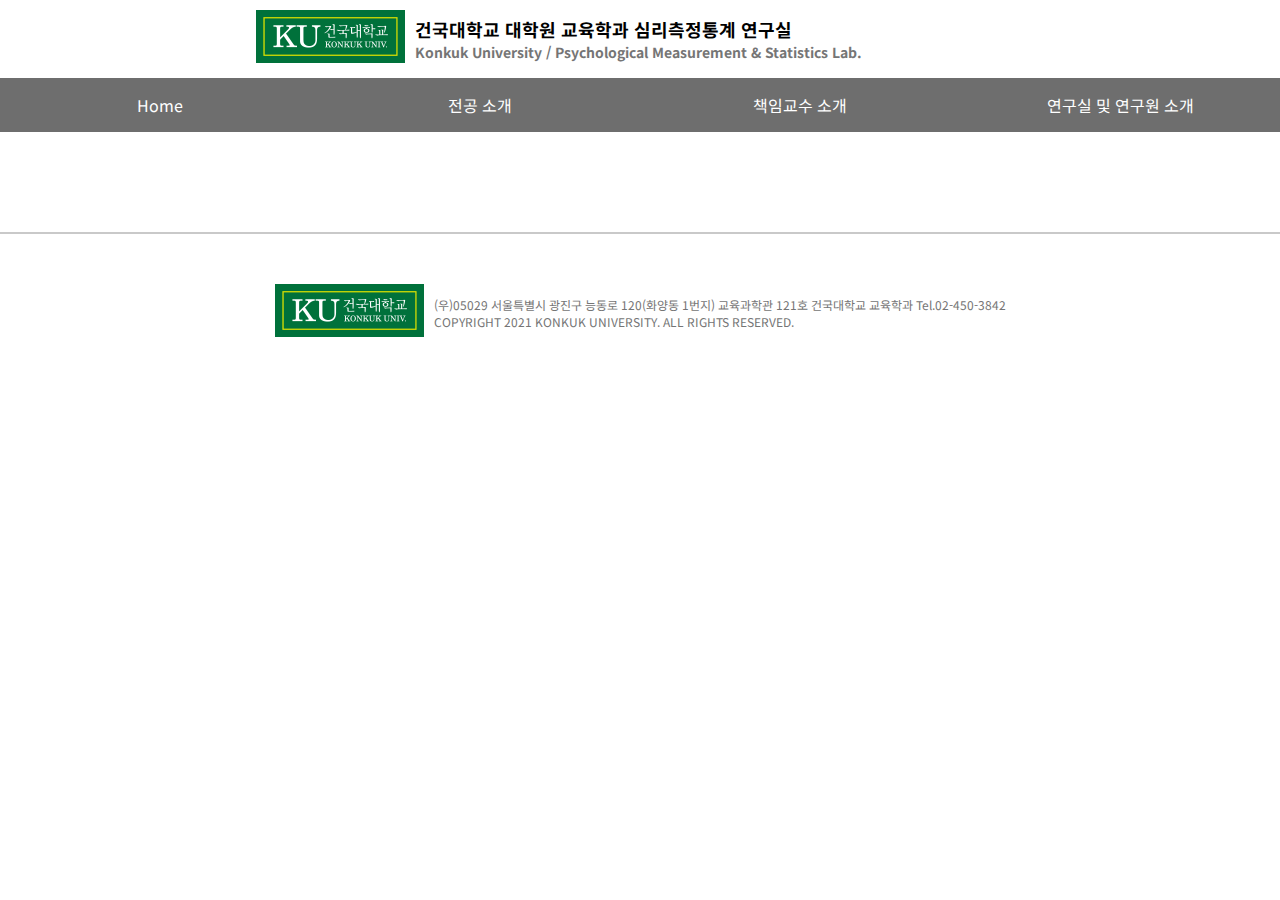
==== labIntro.html @ 52396226 "majorIntro.html 레이아웃 구현 css작업 진행중" ====
<!DOCTYPE html>
<html lang="ko">

<head>
    <meta charset="UTF-8">
    <meta name="viewport" content="width=device-width, initial-scale=1.0">
    <link rel="stylesheet" type="text/css" href="style/commonStyle.css">
    <link rel="shortcut icon" type="image/x-icon" href="./img/kku_logo.png">

    <link href="https://fonts.googleapis.com/css2?family=Noto+Sans+KR:wght@100;300;400;500;700&display=swap"
          rel="stylesheet">

    <script src="https://cdnjs.cloudflare.com/ajax/libs/jquery/3.5.1/jquery.min.js"
            integrity="sha512-bLT0Qm9VnAYZDflyKcBaQ2gg0hSYNQrJ8RilYldYQ1FxQYoCLtUjuuRuZo+fjqhx/qtq/1itJ0C2ejDxltZVFg=="
            crossorigin="anonymous"></script>

    <title>교육학과 심리측정통계연구실</title>
</head>
<body>
<header id="header">
    <div class="header__logo">
        <a href="index.html">
            <img src="img/kku_logo.png">
        </a>
    </div>
    <div class="header__title">
        <div class="title__ko">건국대학교 대학원 교육학과 심리측정통계 연구실</div>
        <div class="title__en">Konkuk University / Psychological Measurement & Statistics Lab.</div>
    </div>
</header>

<nav id="nav">
    <ul>
        <li><a href="index.html">Home</a></li>
        <li><a href="majorIntro.html">전공 소개</a></li>
        <li><a href="professorIntro.html">책임교수 소개</a></li>
        <li><a href="labIntro.html">연구실 및 연구원 소개</a></li>
    </ul>
</nav>



<section id="footer__hr"></section>

<footer id="footer">
    <div class="footer__logo"><img src="img/kku_logo.png"></div>
    <div class="footer__info">
        <div class="footer__address">(우)05029 서울특별시 광진구 능동로 120(화양동 1번지) 교육과학관 121호 건국대학교 교육학과 Tel.02-450-3842</div>
        <div class="footer__copyright">COPYRIGHT 2021 KONKUK UNIVERSITY. ALL RIGHTS RESERVED.</div>
    </div>
</footer>

</body>
</html>
---- style/commonStyle.css ----
@font-face {
    font-family: 'MalgunGothic';
    src: url('/font/MalgunGothic.eot');
}

:root {
    --font-large: 18px;
    --font-big: 16px;
    --font-medium: 14px;
    --font-small: 12px;
    --font-micro: 8px;

    --color-light-gray: #c9c9c9;
    --color-gray: #757575;
    --color-dark-gray: #6e6e6e;
    --color-cream: #EAEAEA;
    --color-sky-blue: #3991d5;

    --width-60: 60%;
    --width-75: 75%;
}

body {
    font-family: 'Noto Sans KR', sans-serif;
    margin: 0;
    width: 100%;
    height: 100%;
    position: absolute;
}

ul {
    list-style: none;
    padding: 0;
    margin: 0;
}

a {
    color: black;
    text-decoration: none;
}

#header {
    width: var(--width-60);
    margin: 10px auto;
    display: flex;
    align-items: center;
}

.header__logo img {
    width: 100%;
}

.header__title {
    margin-left: 10px;
}

.title__ko {
    font-weight: bold;
    font-size: var(--font-large);
}

.title__en {
    font-weight: bold;
    font-size: var(--font-medium);
    color: var(--color-gray);
}

#nav {
    width: 100%;
    background-color: var(--color-dark-gray);
}

#nav ul {
    display: flex;
    justify-content: center;
    align-items: center;
}

#nav ul li {
    width: 25%;
    text-align: center;
    cursor: pointer;
}

#nav ul li a {
    display: block;
    padding: 15px;
    color: white;
}

#nav ul li:hover {
    background-color: black;
}

#footer__hr {
    border: 0.1px solid var(--color-light-gray);
    margin-top: 100px;
    margin-bottom: 50px;
}

#footer {
    width: var(--width-60);
    margin: 0 auto;
    display: flex;
    justify-content: center;
    align-items: center;
}

.footer__logo img {
    width: 100%;
}

.footer__info {
    margin-left: 10px;
    color: var(--color-gray);
    font-size: var(--font-small);
}

@media screen and (max-width: 768px) {
    :root {
        --font-large: 12px;
        --font-big: 10px;
        --font-medium: 9px;
        --font-small: 8px;
        --font-micro: 5px;

        --color-light-gray: #c9c9c9;
        --color-gray: #757575;
        --color-dark-gray: #6e6e6e;
        --color-cream: #EAEAEA;
        --color-sky-blue: #3991d5;

        --width-98: 98%;
        --width-95: 95%;
        --width-90: 90%;
    }

    #header {
        width: var(--width-98);
    }

    .header__logo {
        flex-grow: 1;
        width: 100px;
    }

    .header__title {
        flex-grow: 2;
    }

    #nav ul {
        font-size: var(--font-big);
        height: 40px;
    }

    #footer__hr {
        margin: 30px 0;
    }

    #footer {
        display: block;
        width: var(--width-98);
        margin-bottom: 30px;
    }

    .footer__logo {
        display: none;
    }

    .footer__address,
    .footer__copyright {
        font-size: var(--font-micro);
    }
}
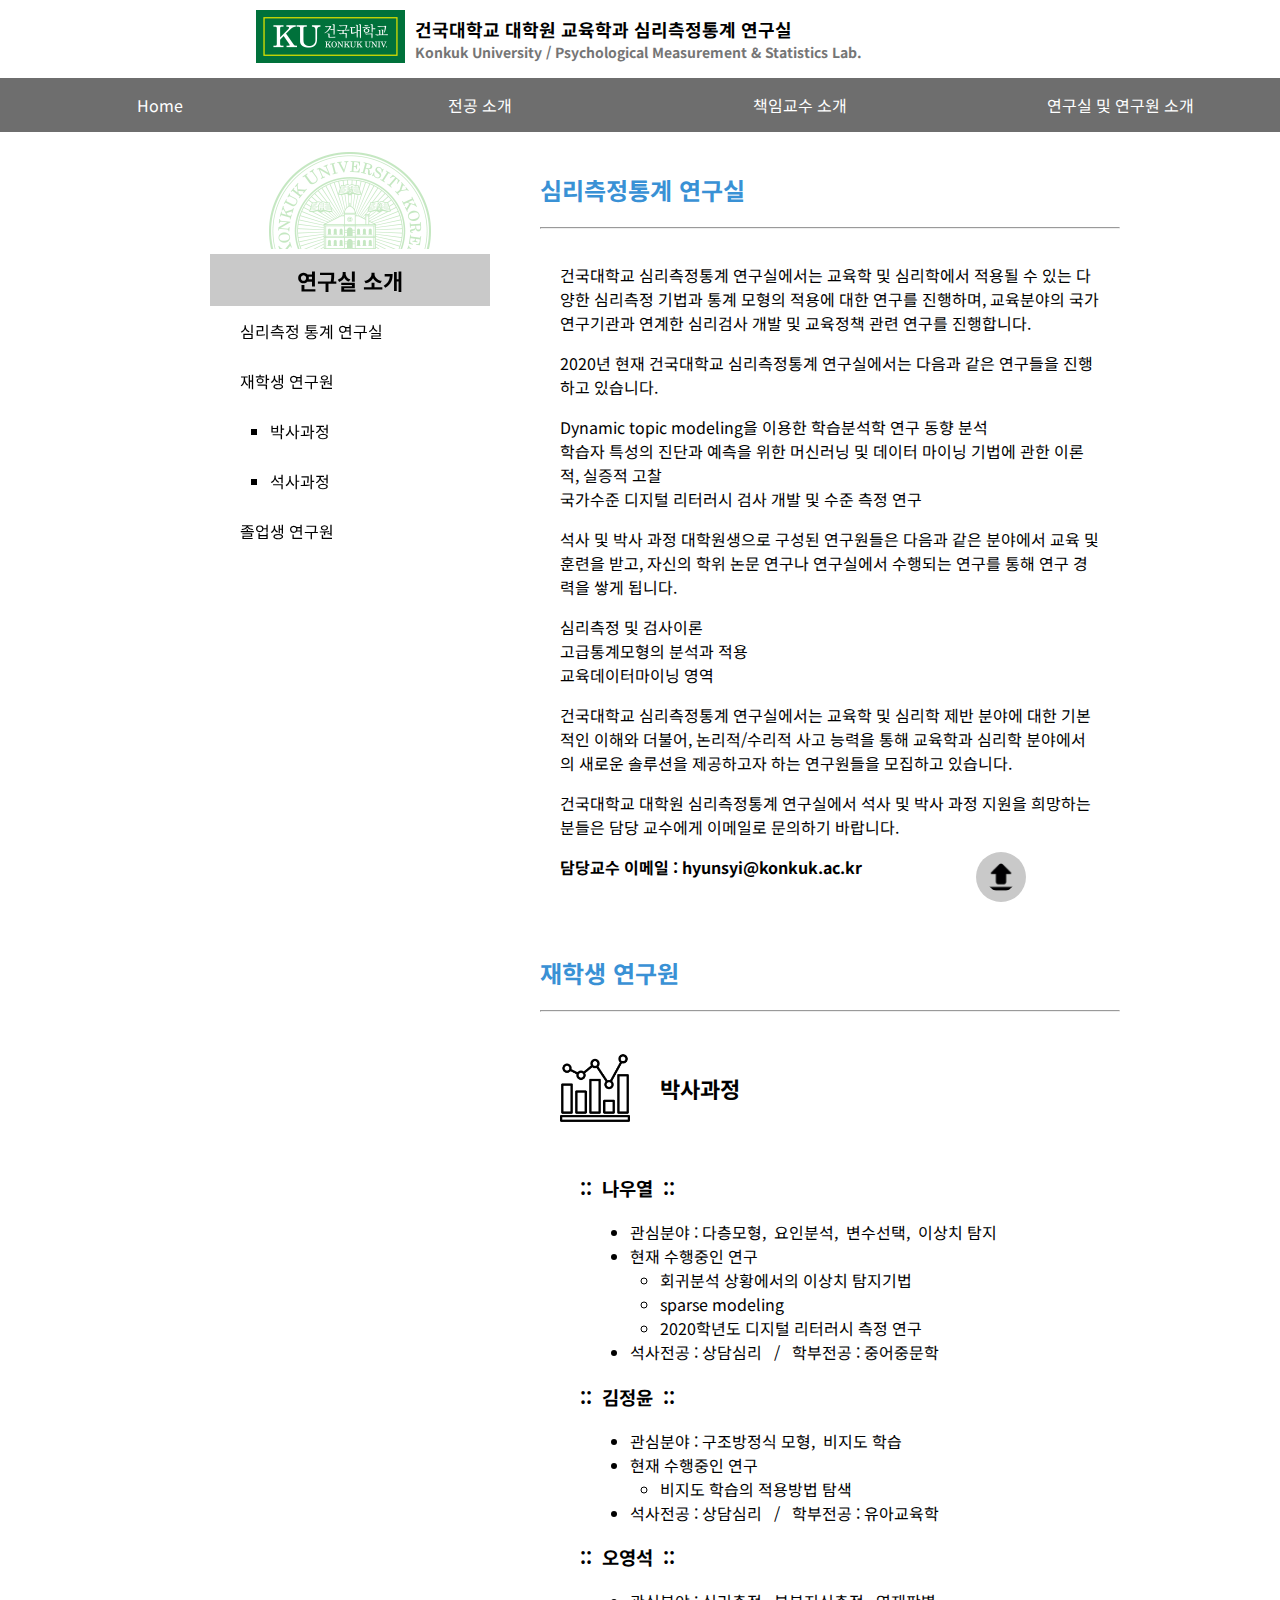
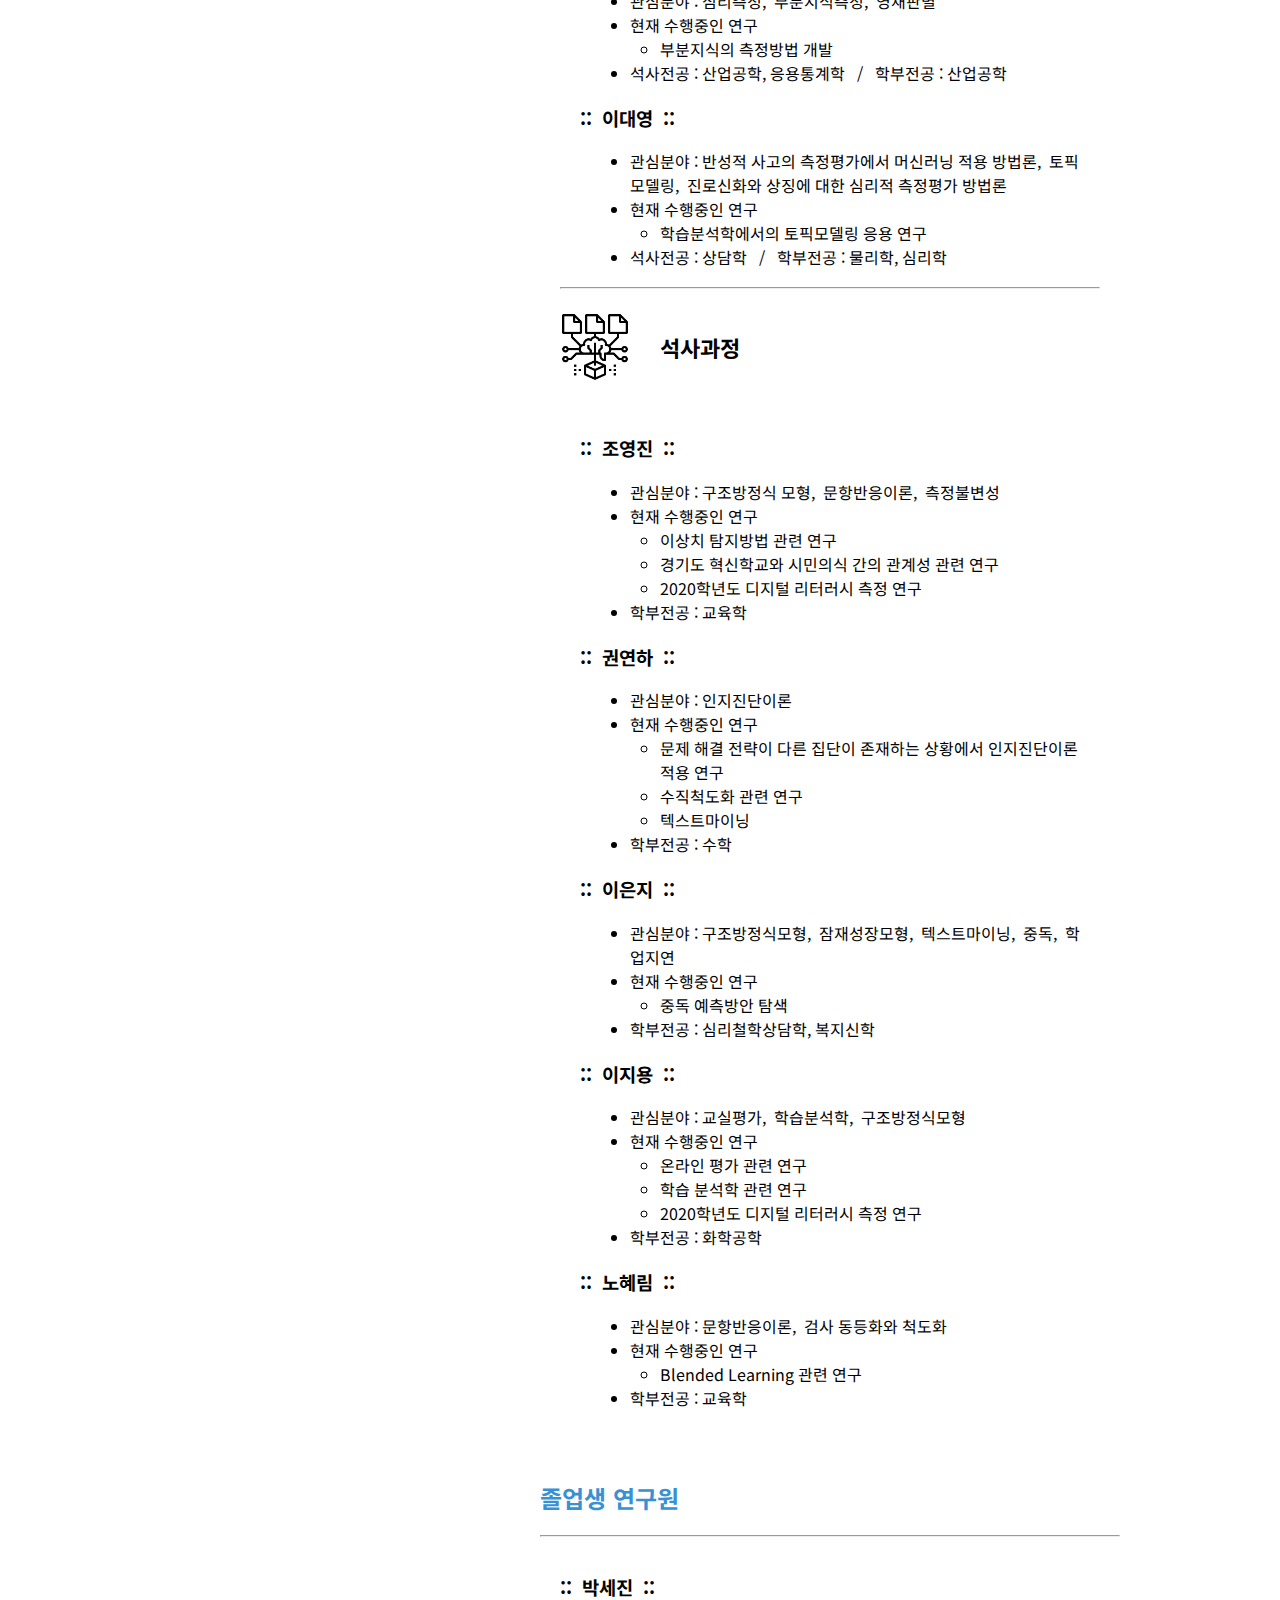
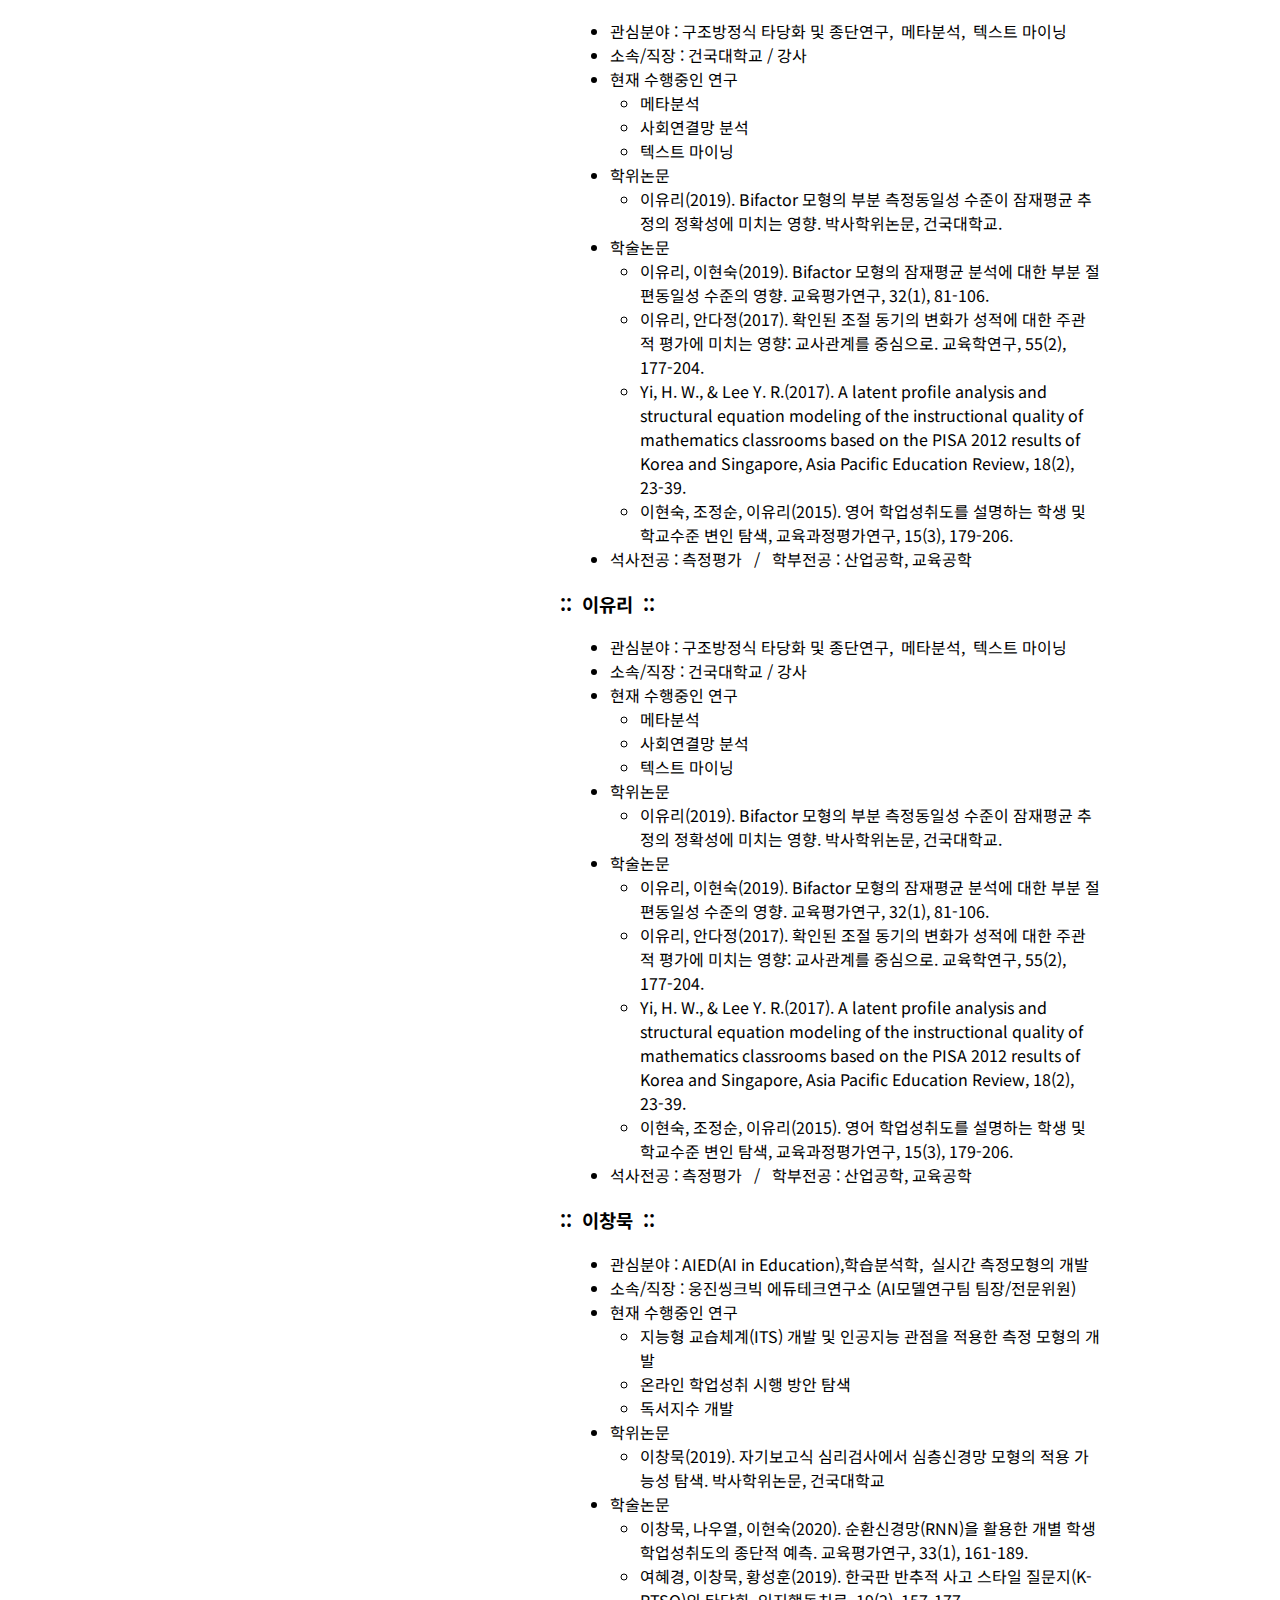
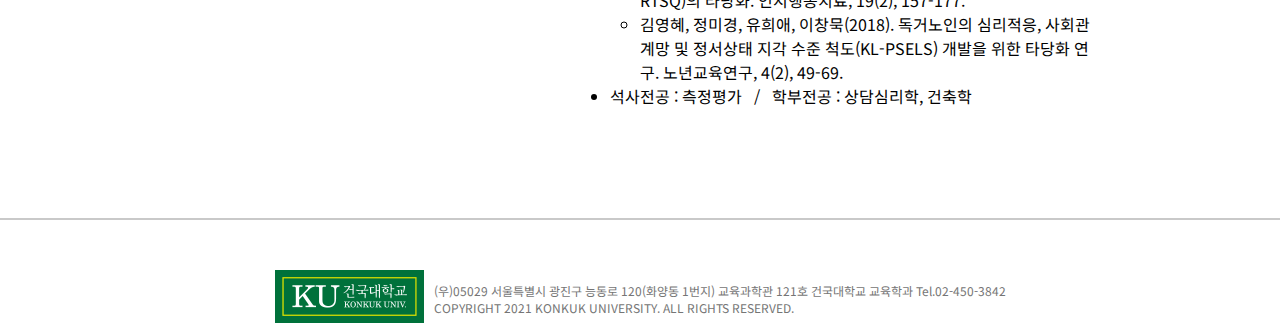
==== commit 524d22da: "labIntro.html 작업 마무리" ====
--- a/labIntro.html
+++ b/labIntro.html
@@ -5,6 +5,7 @@
     <meta charset="UTF-8">
     <meta name="viewport" content="width=device-width, initial-scale=1.0">
     <link rel="stylesheet" type="text/css" href="style/commonStyle.css">
+    <link rel="stylesheet" type="text/css" href="style/labIntro.css">
     <link rel="shortcut icon" type="image/x-icon" href="./img/kku_logo.png">
 
     <link href="https://fonts.googleapis.com/css2?family=Noto+Sans+KR:wght@100;300;400;500;700&display=swap"
@@ -38,6 +39,354 @@
     </ul>
 </nav>
 
+<div class="mobile__menu">
+    <img src="img/menu.png" height="30px"/>
+</div>
+
+
+<div id="main">
+    <div class="up">
+        <img src="img/upArrow.png" width="30px" height="auto">
+    </div>
+    <nav class="main__nav">
+        <div class="main__nav__wrap">
+            <img src="img/bg_lnb_h2.png">
+            <div class="main__nav__title">연구실 소개</div>
+            <ul class="main__nav__list">
+                <li class="list__one">심리측정 통계 연구실</li>
+                <li class="list__two">재학생 연구원</연구></li>
+                <ul class="list__tow--in">
+                    <li class="two--in">박사과정</li>
+                    <li class="two--in_2">석사과정</li>
+                </ul>
+                <li class="list__three">졸업생 연구원</li>
+            </ul>
+        </div>
+    </nav>
+
+    <section class="main__section">
+        <h2 class="section__title one">심리측정통계 연구실</h2>
+        <hr>
+        <div class="section__content__wrap">
+            <p>건국대학교 심리측정통계 연구실에서는 교육학 및 심리학에서 적용될 수 있는 다양한 심리측정 기법과 통계 모형의 적용에 대한 연구를 진행하며, 교육분야의 국가 연구기관과 연계한 심리검사 개발
+                및 교육정책 관련 연구를 진행합니다.
+            </p>
+            <p>
+                2020년 현재 건국대학교 심리측정통계 연구실에서는 다음과 같은 연구들을 진행하고 있습니다.
+            </p>
+            <ul>
+                <li>Dynamic topic modeling을 이용한 ​학습분석학 연구 동향 분석</li>
+                <li>학습자 특성의 진단과 예측을 위한 머신러닝 및 데이터 마이닝 기법에 관한 이론적, 실증적 고찰</li>
+                <li>국가수준 디지털 리터러시 검사 개발 및 수준 측정 연구</li>
+            </ul>
+            <p>
+                석사 및 박사 과정 대학원생으로 구성된 연구원들은 다음과 같은 분야에서 교육 및 훈련을 받고, 자신의 학위 논문 연구나 연구실에서 수행되는 연구를 통해 연구 경력을 쌓게 됩니다.
+            </p>
+            <ul>
+                <li>심리측정 및 검사이론</li>
+                <li>고급통계모형의 분석과 적용</li>
+                <li>교육데이터마이닝 영역</li>
+            </ul>
+            <p>건국대학교 심리측정통계 연구실에서는 교육학 및 심리학 제반 분야에 대한 기본적인 이해와 더불어, 논리적/수리적 사고 능력을 통해 교육학과 심리학 분야에서의 새로운 솔루션을 제공하고자 하는
+                연구원들을 모집하고 있습니다.</p>
+            <p>건국대학교 대학원 심리측정통계 연구실에서 석사 및 박사 과정 지원을 희망하는 분들은 담당 교수에게 이메일로 문의하기 바랍니다.</p>
+            <p><b>담당교수 이메일 : hyunsyi@konkuk.ac.kr</b></p>
+        </div>
+
+        <h2 class="section__title two">재학생 연구원</h2>
+        <hr>
+        <div class="section__content__wrap">
+            <div class="section__content__second__title">
+                <img src="img/statistics.png"/>
+                <h3 class="phd">박사과정</h3>
+            </div>
+            <div class="section__content__second__researcher-phd">
+                <h3 class="researcher__name">::&nbsp;&nbsp;나우열&nbsp;&nbsp;::</h3>
+                <ul class="researcher__info">
+                    <li>관심분야 : 다층모형,&nbsp;&nbsp;요인분석,&nbsp;&nbsp;변수선택,&nbsp;&nbsp;이상치 탐지</li>
+                    <li>
+                        현재 수행중인 연구
+                        <ul class="researcher__info--in">
+                            <li>회귀분석 상황에서의 이상치 탐지기법</li>
+                            <li>sparse modeling</li>
+                            <li>2020학년도 디지털 리터러시 측정 연구</li>
+                        </ul>
+                    </li>
+                    <li>석사전공 : 상담심리&nbsp;&nbsp; / &nbsp;&nbsp;학부전공 : 중어중문학
+                    </li>
+                </ul>
+
+                <h3 class="researcher__name">::&nbsp;&nbsp;김정윤&nbsp;&nbsp;::</h3>
+                <ul class="researcher__info">
+                    <li>관심분야 : 구조방정식 모형,&nbsp;&nbsp;비지도 학습</li>
+                    <li>
+                        현재 수행중인 연구
+                        <ul class="researcher__info--in">
+                            <li>비지도 학습의 적용방법 탐색</li>
+                        </ul>
+                    </li>
+                    <li>석사전공 : 상담심리&nbsp;&nbsp; / &nbsp;&nbsp;학부전공 : 유아교육학
+                    </li>
+                </ul>
+
+                <h3 class="researcher__name">::&nbsp;&nbsp;오영석&nbsp;&nbsp;::</h3>
+                <ul class="researcher__info">
+                    <li>관심분야 : 심리측정,&nbsp;&nbsp;부분지식측정,&nbsp;&nbsp;영재판별</li>
+                    <li>
+                        현재 수행중인 연구
+                        <ul class="researcher__info--in">
+                            <li>부분지식의 측정방법 개발</li>
+                        </ul>
+                    </li>
+                    <li>석사전공 : 산업공학, 응용통계학&nbsp;&nbsp; / &nbsp;&nbsp;학부전공 : 산업공학
+                    </li>
+                </ul>
+
+                <h3 class="researcher__name">::&nbsp;&nbsp;이대영&nbsp;&nbsp;::</h3>
+                <ul class="researcher__info">
+                    <li>관심분야 : 반성적 사고의 측정평가에서 머신러닝 적용 방법론,&nbsp;&nbsp;토픽모델링,&nbsp;&nbsp;진로신화와 상징에 대한 심리적
+                        측정평가
+                        방법론
+                    </li>
+                    <li>
+                        현재 수행중인 연구
+                        <ul class="researcher__info--in">
+                            <li>학습분석학에서의 토픽모델링 응용 연구</li>
+                        </ul>
+                    </li>
+                    <li>석사전공 : 상담학&nbsp;&nbsp; / &nbsp;&nbsp;학부전공 : 물리학, 심리학
+                    </li>
+                </ul>
+            </div>
+
+            <hr>
+
+            <div class="section__content__second__title">
+                <img src="img/data-mining.png"/>
+                <h3 class="master">석사과정</h3>
+            </div>
+            <div class="section__content__second__researcher-master">
+                <h3 class="researcher__name">::&nbsp;&nbsp;조영진&nbsp;&nbsp;::</h3>
+                <ul class="researcher__info">
+                    <li>관심분야 : 구조방정식 모형,&nbsp;&nbsp;문항반응이론,&nbsp;&nbsp;측정불변성</li>
+                    <li>
+                        현재 수행중인 연구
+                        <ul class="researcher__info--in">
+                            <li>이상치 탐지방법 관련 연구</li>
+                            <li>경기도 혁신학교와 시민의식 간의 관계성 관련 연구</li>
+                            <li>2020학년도 디지털 리터러시 측정 연구</li>
+                        </ul>
+                    </li>
+                    <li>학부전공 : 교육학
+                    </li>
+                </ul>
+
+                <h3 class="researcher__name">::&nbsp;&nbsp;권연하&nbsp;&nbsp;::</h3>
+                <ul class="researcher__info">
+                    <li>관심분야 : 인지진단이론</li>
+                    <li>
+                        현재 수행중인 연구
+                        <ul class="researcher__info--in">
+                            <li>문제 해결 전략이 다른 집단이 존재하는 상황에서 인지진단이론 적용 연구</li>
+                            <li>수직척도화 관련 연구</li>
+                            <li>텍스트마이닝</li>
+                        </ul>
+                    </li>
+                    <li>학부전공 : 수학
+                    </li>
+                </ul>
+
+                <h3 class="researcher__name">::&nbsp;&nbsp;이은지&nbsp;&nbsp;::</h3>
+                <ul class="researcher__info">
+                    <li>관심분야 :
+                        구조방정식모형,&nbsp;&nbsp;잠재성장모형,&nbsp;&nbsp;텍스트마이닝,&nbsp;&nbsp;중독,&nbsp;&nbsp;학업지연
+                    </li>
+                    <li>
+                        현재 수행중인 연구
+                        <ul class="researcher__info--in">
+                            <li>중독 예측방안 탐색</li>
+                        </ul>
+                    </li>
+                    <li>학부전공 : 심리철학상담학, 복지신학
+                    </li>
+                </ul>
+
+                <h3 class="researcher__name">::&nbsp;&nbsp;이지용&nbsp;&nbsp;::</h3>
+                <ul class="researcher__info">
+                    <li>관심분야 : 교실평가,&nbsp;&nbsp;학습분석학,&nbsp;&nbsp;구조방정식모형</li>
+                    <li>
+                        현재 수행중인 연구
+                        <ul class="researcher__info--in">
+                            <li>온라인 평가 관련 연구</li>
+                            <li>학습 분석학 관련 연구</li>
+                            <li>2020학년도 디지털 리터러시 측정 연구</li>
+                        </ul>
+                    </li>
+                    <li>학부전공 : 화학공학
+                    </li>
+                </ul>
+
+                <h3 class="researcher__name">::&nbsp;&nbsp;노혜림&nbsp;&nbsp;::</h3>
+                <ul class="researcher__info">
+                    <li>관심분야 : 문항반응이론,&nbsp;&nbsp;검사 동등화와 척도화</li>
+                    <li>
+                        현재 수행중인 연구
+                        <ul class="researcher__info--in">
+                            <li>Blended Learning 관련 연구</li>
+                        </ul>
+                    </li>
+                    <li>학부전공 : 교육학
+                    </li>
+                </ul>
+            </div>
+        </div>
+
+
+        <h2 class="section__title three">졸업생 연구원</h2>
+        <hr>
+        <div class="section__content__wrap">
+            <div class="section__content__third__researcher-graduate">
+                <h3 class="researcher__name">::&nbsp;&nbsp;박세진&nbsp;&nbsp;::</h3>
+                <ul class="researcher__info">
+                    <li>관심분야 : 구조방정식 타당화 및 종단연구,&nbsp;&nbsp;메타분석,&nbsp;&nbsp;텍스트 마이닝</li>
+                    <li>소속/직장 : 건국대학교 / 강사</li>
+                    <li>
+                        현재 수행중인 연구
+                        <ul class="researcher__info--in">
+                            <li>메타분석</li>
+                            <li>사회연결망 분석</li>
+                            <li>텍스트 마이닝</li>
+                        </ul>
+                    </li>
+                    <li>
+                        학위논문
+                        <ul class="researcher__info--in">
+                            <li>이유리(2019). Bifactor 모형의 부분 측정동일성 수준이 잠재평균 추정의 정확성에 미치는 영향. 박사학위논문,
+                                건국대학교.
+                            </li>
+                        </ul>
+                    </li>
+                    <li>
+                        학술논문
+                        <ul class="researcher__info--in">
+                            <li>이유리, 이현숙(2019). Bifactor 모형의 잠재평균 분석에 대한 부분 절편동일성 수준의 영향. 교육평가연구, 32(1),
+                                81-106.
+                            </li>
+                            <li>이유리, 안다정(2017). 확인된 조절 동기의 변화가 성적에 대한 주관적 평가에 미치는 영향: 교사관계를 중심으로. 교육학연구,
+                                55(2),
+                                177-204.
+                            </li>
+                            <li>Yi, H. W., &amp; Lee Y. R.(2017). A latent profile analysis and structural
+                                equation
+                                modeling of the instructional quality of mathematics classrooms based on
+                                the
+                                PISA
+                                2012 results of Korea and Singapore, Asia Pacific Education Review,
+                                18(2),
+                                23-39.
+                            </li>
+
+
+                            <li>이현숙, 조정순, 이유리(2015). 영어 학업성취도를 설명하는 학생 및 학교수준 변인 탐색, 교육과정평가연구, 15(3),
+                                179-206.
+                            </li>
+                        </ul>
+                    </li>
+                    <li>석사전공 : 측정평가&nbsp;&nbsp; / &nbsp;&nbsp;학부전공 : 산업공학, 교육공학
+                    </li>
+                </ul>
+
+                <h3 class="researcher__name">::&nbsp;&nbsp;이유리&nbsp;&nbsp;::</h3>
+                <ul class="researcher__info">
+                    <li>관심분야 : 구조방정식 타당화 및 종단연구,&nbsp;&nbsp;메타분석,&nbsp;&nbsp;텍스트 마이닝</li>
+                    <li>소속/직장 : 건국대학교 / 강사</li>
+                    <li>
+                        현재 수행중인 연구
+                        <ul class="researcher__info--in">
+                            <li>메타분석</li>
+                            <li>사회연결망 분석</li>
+                            <li>텍스트 마이닝</li>
+                        </ul>
+                    </li>
+                    <li>
+                        학위논문
+                        <ul class="researcher__info--in">
+                            <li>이유리(2019). Bifactor 모형의 부분 측정동일성 수준이 잠재평균 추정의 정확성에 미치는 영향. 박사학위논문,
+                                건국대학교.
+                            </li>
+                        </ul>
+                    </li>
+                    <li>
+                        학술논문
+                        <ul class="researcher__info--in">
+                            <li>이유리, 이현숙(2019). Bifactor 모형의 잠재평균 분석에 대한 부분 절편동일성 수준의 영향. 교육평가연구, 32(1),
+                                81-106.
+                            </li>
+                            <li>이유리, 안다정(2017). 확인된 조절 동기의 변화가 성적에 대한 주관적 평가에 미치는 영향: 교사관계를 중심으로. 교육학연구,
+                                55(2),
+                                177-204.
+                            </li>
+                            <li>Yi, H. W., &amp; Lee Y. R.(2017). A latent profile analysis and structural
+                                equation
+                                modeling of the instructional quality of mathematics classrooms based on
+                                the
+                                PISA
+                                2012 results of Korea and Singapore, Asia Pacific Education Review,
+                                18(2),
+                                23-39.
+                            </li>
+
+
+                            <li>이현숙, 조정순, 이유리(2015). 영어 학업성취도를 설명하는 학생 및 학교수준 변인 탐색, 교육과정평가연구, 15(3),
+                                179-206.
+                            </li>
+                        </ul>
+                    </li>
+                    <li>석사전공 : 측정평가&nbsp;&nbsp; / &nbsp;&nbsp;학부전공 : 산업공학, 교육공학
+                    </li>
+                </ul>
+
+                <h3 class="researcher__name">::&nbsp;&nbsp;이창묵&nbsp;&nbsp;::</h3>
+                <ul class="researcher__info">
+                    <li>관심분야 : AIED(AI in Education),학습분석학,&nbsp;&nbsp;실시간 측정모형의 개발</li>
+                    <li>소속/직장 : 웅진씽크빅 에듀테크연구소 (AI모델연구팀 팀장/전문위원)</li>
+                    <li>
+                        현재 수행중인 연구
+                        <ul class="researcher__info--in">
+                            <li>지능형 교습체계(ITS) 개발 및 인공지능 관점을 적용한 측정 모형의 개발</li>
+                            <li>온라인 학업성취 시행 방안 탐색</li>
+                            <li>독서지수 개발</li>
+                        </ul>
+                    </li>
+                    <li>
+                        학위논문
+                        <ul class="researcher__info--in">
+                            <li>이창묵(2019). 자기보고식 심리검사에서 심층신경망 모형의 적용 가능성 탐색. 박사학위논문, 건국대학교</li>
+                        </ul>
+                    </li>
+                    <li>
+                        학술논문
+                        <ul class="researcher__info--in">
+                            <li>이창묵, 나우열, 이현숙(2020). 순환신경망(RNN)을 활용한 개별 학생 학업성취도의 종단적 예측. 교육평가연구, 33(1),
+                                161-189.
+                            </li>
+                            <li>여혜경, 이창묵, 황성훈(2019). 한국판 반추적 사고 스타일 질문지(K-RTSQ)의 타당화. 인지행동치료, 19(2),
+                                157-177.
+                            </li>
+                            <li>김영혜, 정미경, 유희애, 이창묵(2018). 독거노인의 심리적응, 사회관계망 및 정서상태 지각 수준 척도(KL-PSELS)
+                                개발을 위한 타당화
+                                연구.
+                                노년교육연구, 4(2), 49-69.
+                            </li>
+                        </ul>
+                    </li>
+                    <li>석사전공 : 측정평가&nbsp;&nbsp; / &nbsp;&nbsp;학부전공 : 상담심리학, 건축학
+                    </li>
+                </ul>
+            </div>
+        </div>
+    </section>
+</div>
 
 
 <section id="footer__hr"></section>
@@ -51,4 +400,38 @@
 </footer>
 
 </body>
-</html>+</html>
+
+<script>
+    document.querySelector('.list__one').addEventListener('click', () => {
+        document.querySelector('.one').scrollIntoView({inline: 'center', behavior: 'smooth'});
+    });
+    document.querySelector('.list__two').addEventListener('click', () => {
+        document.querySelector('.two').scrollIntoView({inline: 'center', behavior: 'smooth'});
+    });
+
+    document.querySelector('.two--in').addEventListener('click', () => {
+        document.querySelector('.phd').scrollIntoView({inline: 'center', behavior: 'smooth'});
+    });
+
+    document.querySelector('.two--in_2').addEventListener('click', () => {
+        document.querySelector('.master').scrollIntoView({inline: 'center', behavior: 'smooth'});
+    });
+
+    document.querySelector('.list__three').addEventListener('click', () => {
+        document.querySelector('.three').scrollIntoView({inline: 'center', behavior: 'smooth'});
+    });
+
+    const selectMenu = document.querySelector('.mobile__menu');
+    const selectMainNav = document.querySelector('.main__nav');
+    selectMenu.addEventListener('click', () => {
+        selectMainNav.style.display !== 'none' ?
+            selectMainNav.style.display = 'none' : selectMainNav.style.display = 'block';
+    });
+
+    const selectUpArrow = document.querySelector('.up');
+    selectUpArrow.addEventListener('click', () => {
+        const home = document.querySelector('body');
+        home.scrollIntoView({behavior: 'smooth'});
+    });
+</script>--- a/style/commonStyle.css
+++ b/style/commonStyle.css
@@ -25,7 +25,6 @@
     margin: 0;
     width: 100%;
     height: 100%;
-    position: absolute;
 }
 
 ul {
@@ -171,4 +170,5 @@
     .footer__copyright {
         font-size: var(--font-micro);
     }
+
 }--- a/style/labIntro.css
+++ b/style/labIntro.css
@@ -0,0 +1,252 @@
+@font-face {
+    font-family: 'MalgunGothic';
+    src: url('/font/MalgunGothic.eot');
+}
+
+:root {
+    --font-xxr: 22px;
+    --font-large: 18px;
+    --font-big: 16px;
+    --font-medium: 14px;
+    --font-small: 12px;
+    --font-micro: 8px;
+
+    --color-light-gray: #c9c9c9;
+    --color-gray: #757575;
+    --color-dark-gray: #6e6e6e;
+    --color-cream: #EAEAEA;
+    --color-sky-blue: #3991d5;
+
+    --width-60: 60%;
+    --width-75: 75%;
+}
+
+ul {
+    cursor: pointer;
+}
+
+#nav {
+    position: sticky;
+    top: 0;
+}
+
+#main {
+    width: var(--width-75);
+    display: flex;
+    justify-content: center;
+    margin: 0 auto;
+    margin-top: 20px;
+}
+
+.up {
+    position: relative;
+    left: 85%;
+    top: 700px;
+}
+
+.up img {
+    position: fixed;
+    width: 30px;
+    height: 30px;
+    padding: 10px;
+    border-radius: 50%;
+    background-color: var(--color-light-gray);
+}
+
+.main__nav {
+    padding: 0px 50px;
+    min-width: 280px;
+}
+
+.main__section {
+    width: 70%;
+}
+
+.main__nav__wrap {
+    position: sticky;
+    top: 100px;
+
+    text-align: center;
+}
+
+.main__nav__title {
+    font-size: var(--font-xxr);
+    font-weight: bold;
+    padding: 10px;
+    background-color: var(--color-light-gray);
+}
+
+.main__nav__list {
+    text-align: left;
+    line-height: 50px;
+    margin-left: 30px;
+}
+
+.main__nav__list ul {
+    margin-left: 30px;
+    list-style-type: square;
+}
+
+.mobile__menu {
+    display: none;
+}
+
+.hidden {
+    display: none;
+}
+
+.section__title {
+    font-weight: bold;
+    color: var(--color-sky-blue);
+}
+
+.researcher__info {
+    list-style-type: disc;
+    margin-left: 50px;
+}
+
+.two,
+.three {
+    margin-top: 50px;
+}
+
+.section__content__second__title {
+    display: flex;
+    align-items: center;
+    margin: 20px 0;
+}
+
+.section__content__second__title img {
+    width: 70px;
+    height: 70px;
+    margin-right: 30px;
+}
+
+.section__content__second__title h3 {
+    font-size: var(--font-xxr);
+}
+
+.section__content__second__researcher-phd,
+.section__content__second__researcher-master,
+.section__content__wrap {
+    padding: 10px 20px;
+}
+
+.researcher__info--in {
+    list-style-type: circle;
+    margin-left: 30px;
+}
+
+
+@media screen and (max-width: 768px) {
+    :root {
+        --font-xxr: 16px;
+        --font-large: 12px;
+        --font-big: 10px;
+        --font-medium: 9px;
+        --font-small: 8px;
+        --font-micro: 5px;
+
+        --color-light-gray: #c9c9c9;
+        --color-gray: #757575;
+        --color-dark-gray: #6e6e6e;
+        --color-cream: #EAEAEA;
+        --color-sky-blue: #3991d5;
+
+        --width-98: 98%;
+        --width-95: 95%;
+        --width-90: 90%;
+    }
+
+    #main {
+        width: var(--width-95);
+        display: block;
+    }
+
+    .up {
+        top: 400px;
+    }
+
+    .main__nav__wrap img {
+        display: none;
+    }
+
+    .mobile__menu {
+        margin-right: 10px;
+        background-color: white;
+        text-align: right;
+        display: block;
+        position: sticky;
+        padding: 10px 0;
+        top: 40px;
+    }
+
+    .main__nav {
+        width: 100%;
+        padding: 0;
+    }
+
+    .main__nav {
+        display: none;
+        position: sticky;
+        top: 90px;
+        background-color: white;
+        font-size: var(--font-large);
+    }
+
+    .main__section {
+        width: 100%;
+    }
+
+
+    .section__title {
+        text-align: center;
+        font-size: var(--font-xxr);
+    }
+
+    .two,
+    .three {
+        margin-top: 30px;
+    }
+
+    .section__content__wrap {
+        font-size: var(--font-large);
+    }
+
+    .section__content__wrap {
+        padding: 0 5px;
+    }
+
+    .section__content__second__title {
+        display: block;
+        text-align: center;
+        margin: 0 auto;
+    }
+
+    .section__content__second__title img {
+        margin: 0;
+    }
+
+    .section__content__second__researcher-phd,
+    .section__content__second__researcher-master,
+    .section__content__wrap {
+        padding: 0 5px;
+    }
+
+    .researcher__name {
+        text-align: left;
+        margin-top: 30px;
+    }
+
+    .researcher__info {
+        margin: 5px 30px;
+    }
+    .researcher__info--in {
+        margin: 5px 20px;
+    }
+
+    hr {
+        margin: 20px 0;
+    }
+
+}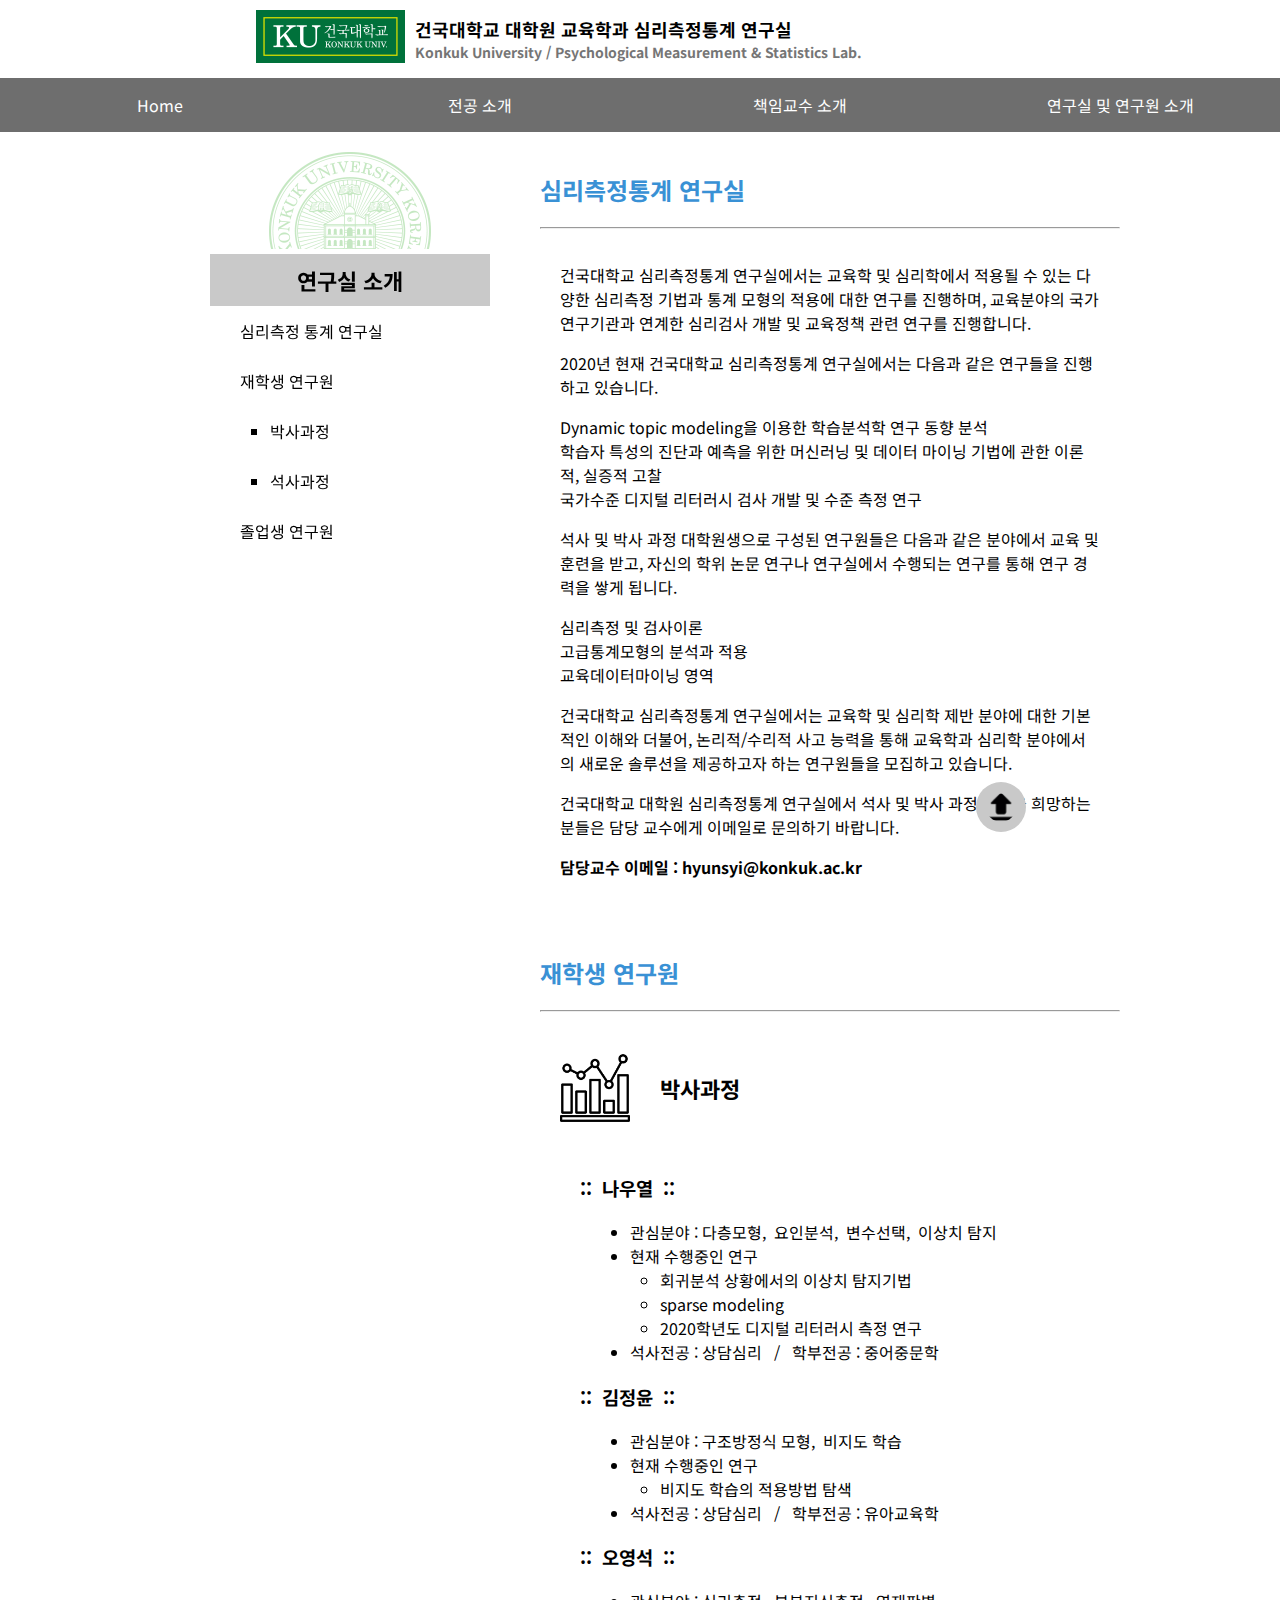
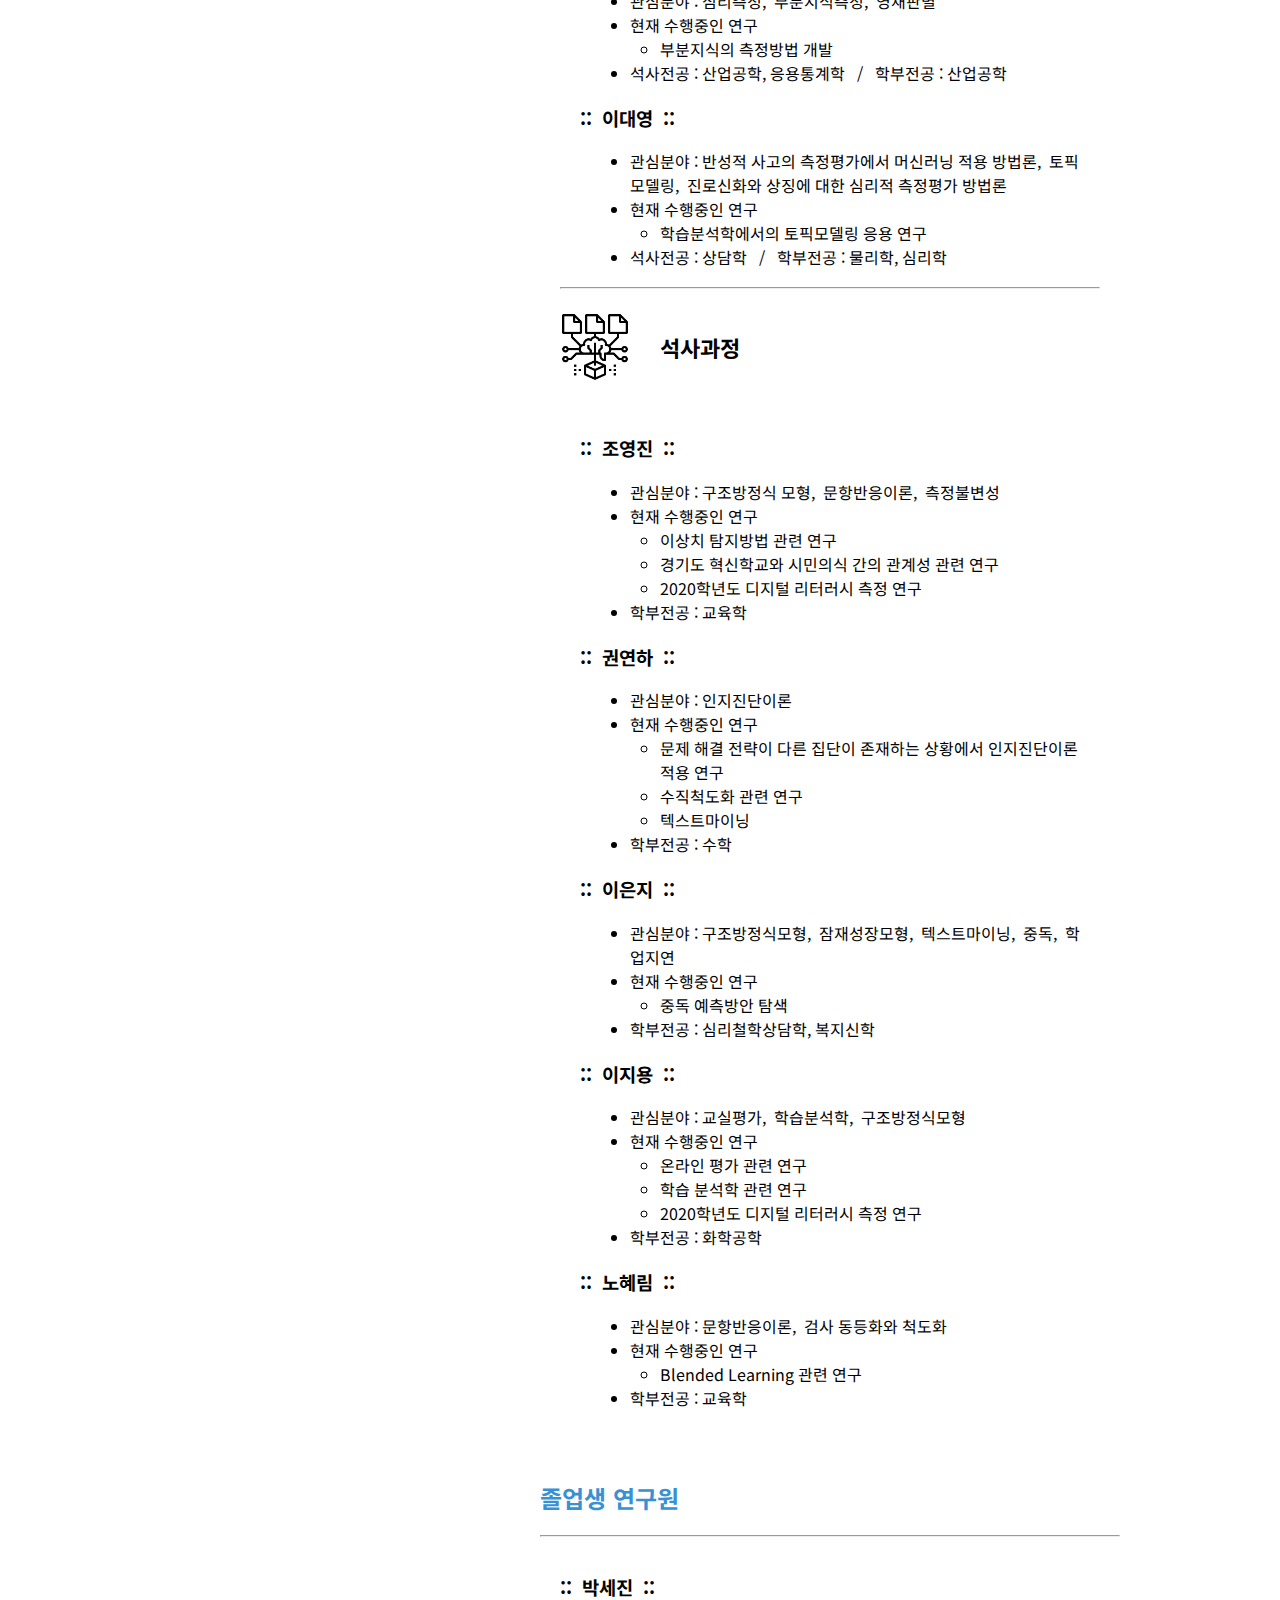
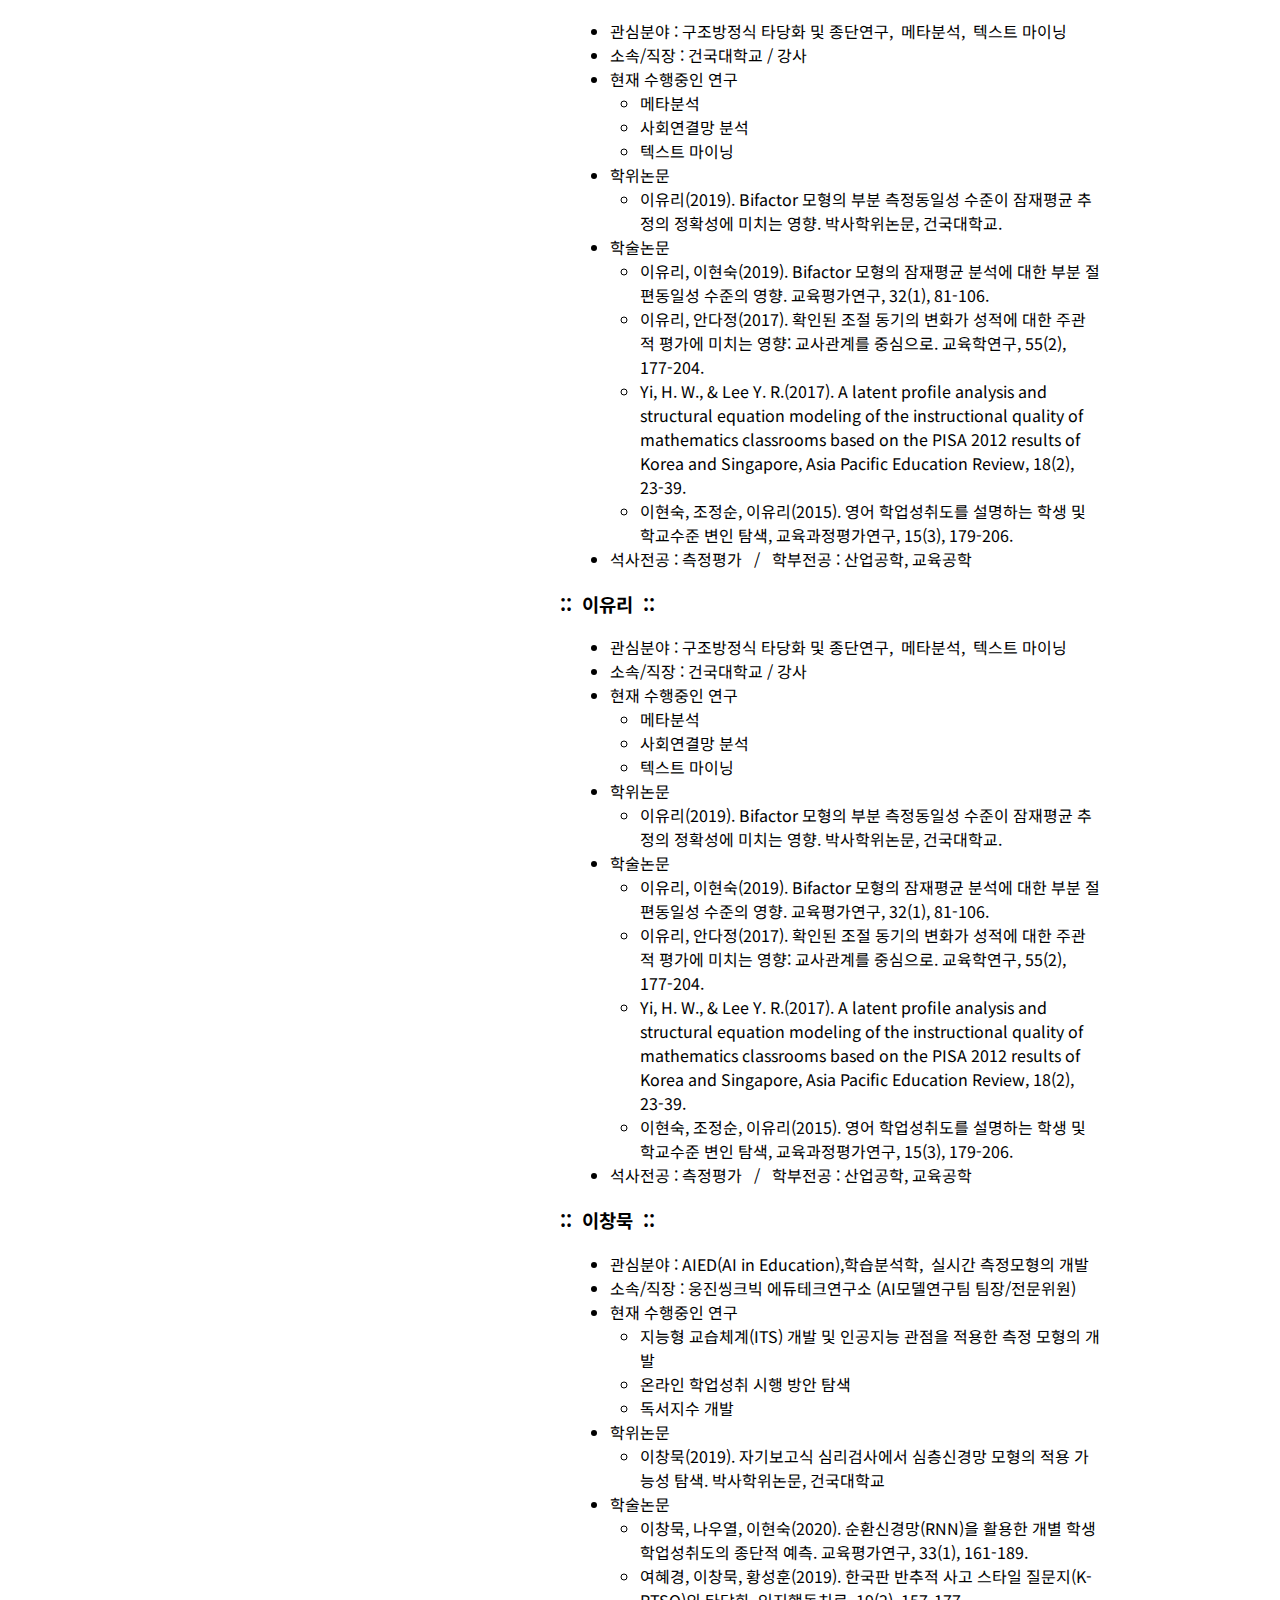
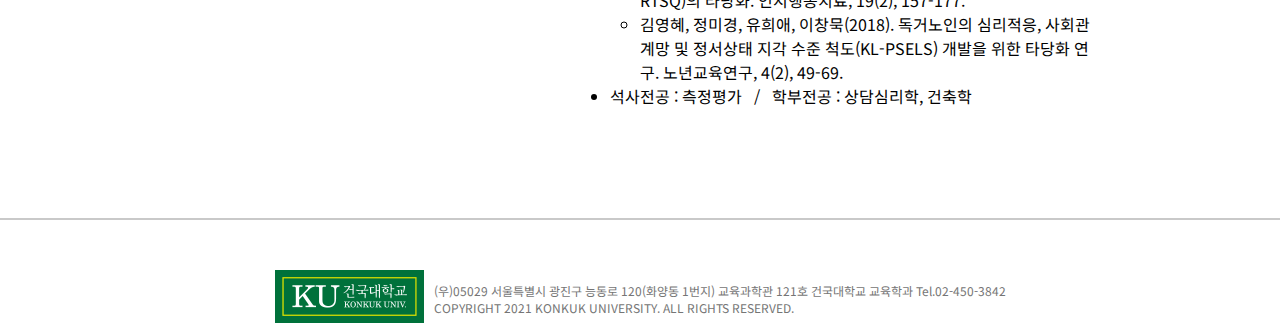
==== commit 3b44d574: "mobile menu value change" ====
--- a/labIntro.html
+++ b/labIntro.html
@@ -40,7 +40,7 @@
 </nav>
 
 <div class="mobile__menu">
-    <img src="img/menu.png" height="30px"/>
+    <img src="img/menu.png" height="20px"/>
 </div>
 
 
--- a/style/commonStyle.css
+++ b/style/commonStyle.css
@@ -45,6 +45,13 @@
     align-items: center;
 }
 
+.up {
+    position: relative;
+    left: 85%;
+    top: 50%;
+    bottom: -70vh;
+}
+
 .header__logo img {
     width: 100%;
 }
@@ -67,6 +74,11 @@
 #nav {
     width: 100%;
     background-color: var(--color-dark-gray);
+}
+
+#nav {
+    position: sticky;
+    top: 0;
 }
 
 #nav ul {
@@ -149,7 +161,11 @@
 
     #nav ul {
         font-size: var(--font-big);
-        height: 40px;
+        height: 60px;
+    }
+
+    #nav ul li:hover {
+        background-color: var(--color-dark-gray);
     }
 
     #footer__hr {
@@ -171,4 +187,7 @@
         font-size: var(--font-micro);
     }
 
+    .up {
+        bottom: -120vh;
+    }
 }--- a/style/labIntro.css
+++ b/style/labIntro.css
@@ -38,11 +38,11 @@
     margin-top: 20px;
 }
 
-.up {
-    position: relative;
-    left: 85%;
-    top: 700px;
-}
+/*.up {*/
+/*    position: relative;*/
+/*    left: 85%;*/
+/*    top: 900px;*/
+/*}*/
 
 .up img {
     position: fixed;
@@ -171,27 +171,32 @@
         display: none;
     }
 
+    .main__nav {
+        width: 100%;
+        padding: 0;
+    }
+
     .mobile__menu {
-        margin-right: 10px;
         background-color: white;
         text-align: right;
         display: block;
         position: sticky;
         padding: 10px 0;
-        top: 40px;
-    }
-
-    .main__nav {
-        width: 100%;
-        padding: 0;
+        top: 60px;
+        background-color: #EAEAEA;
+    }
+
+    .mobile__menu img {
+        margin-right: 20px;
     }
 
     .main__nav {
         display: none;
         position: sticky;
-        top: 90px;
+        top: 105px;
         background-color: white;
         font-size: var(--font-large);
+        background-color: #EAEAEA;
     }
 
     .main__section {
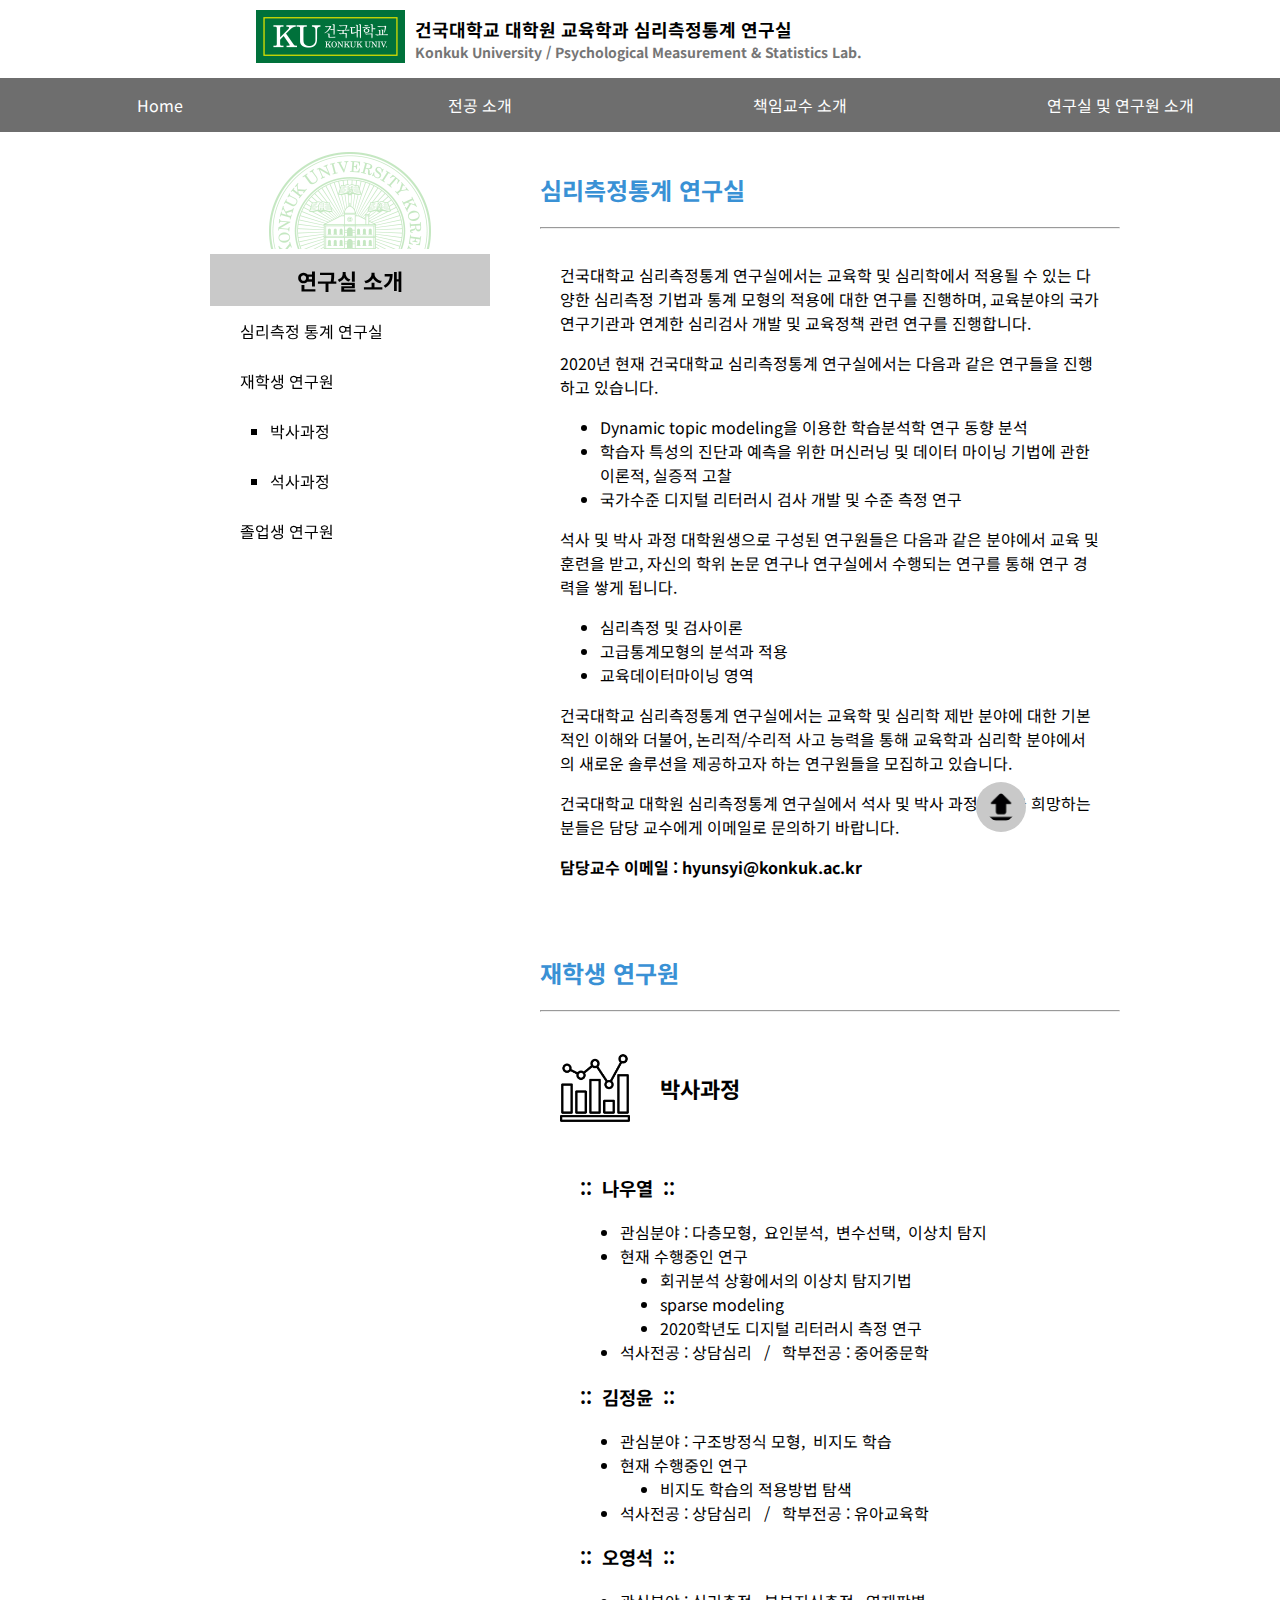
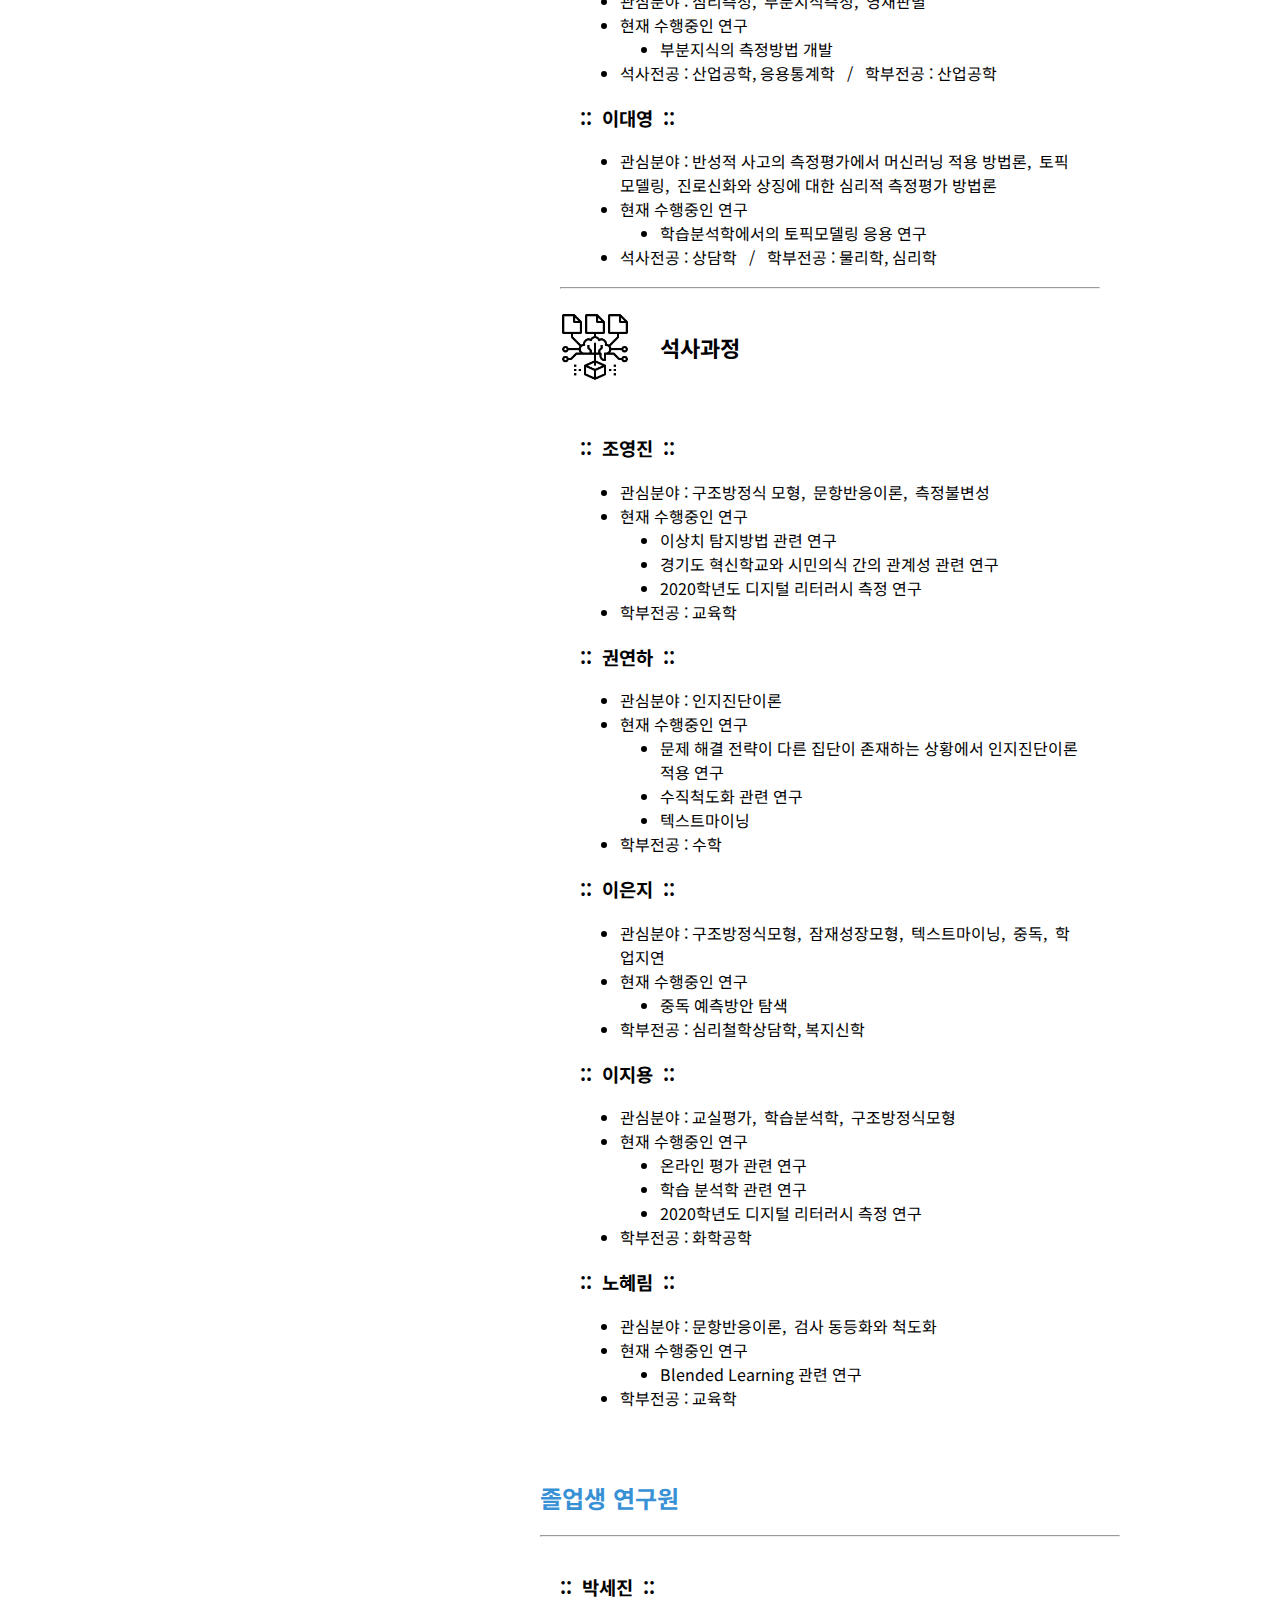
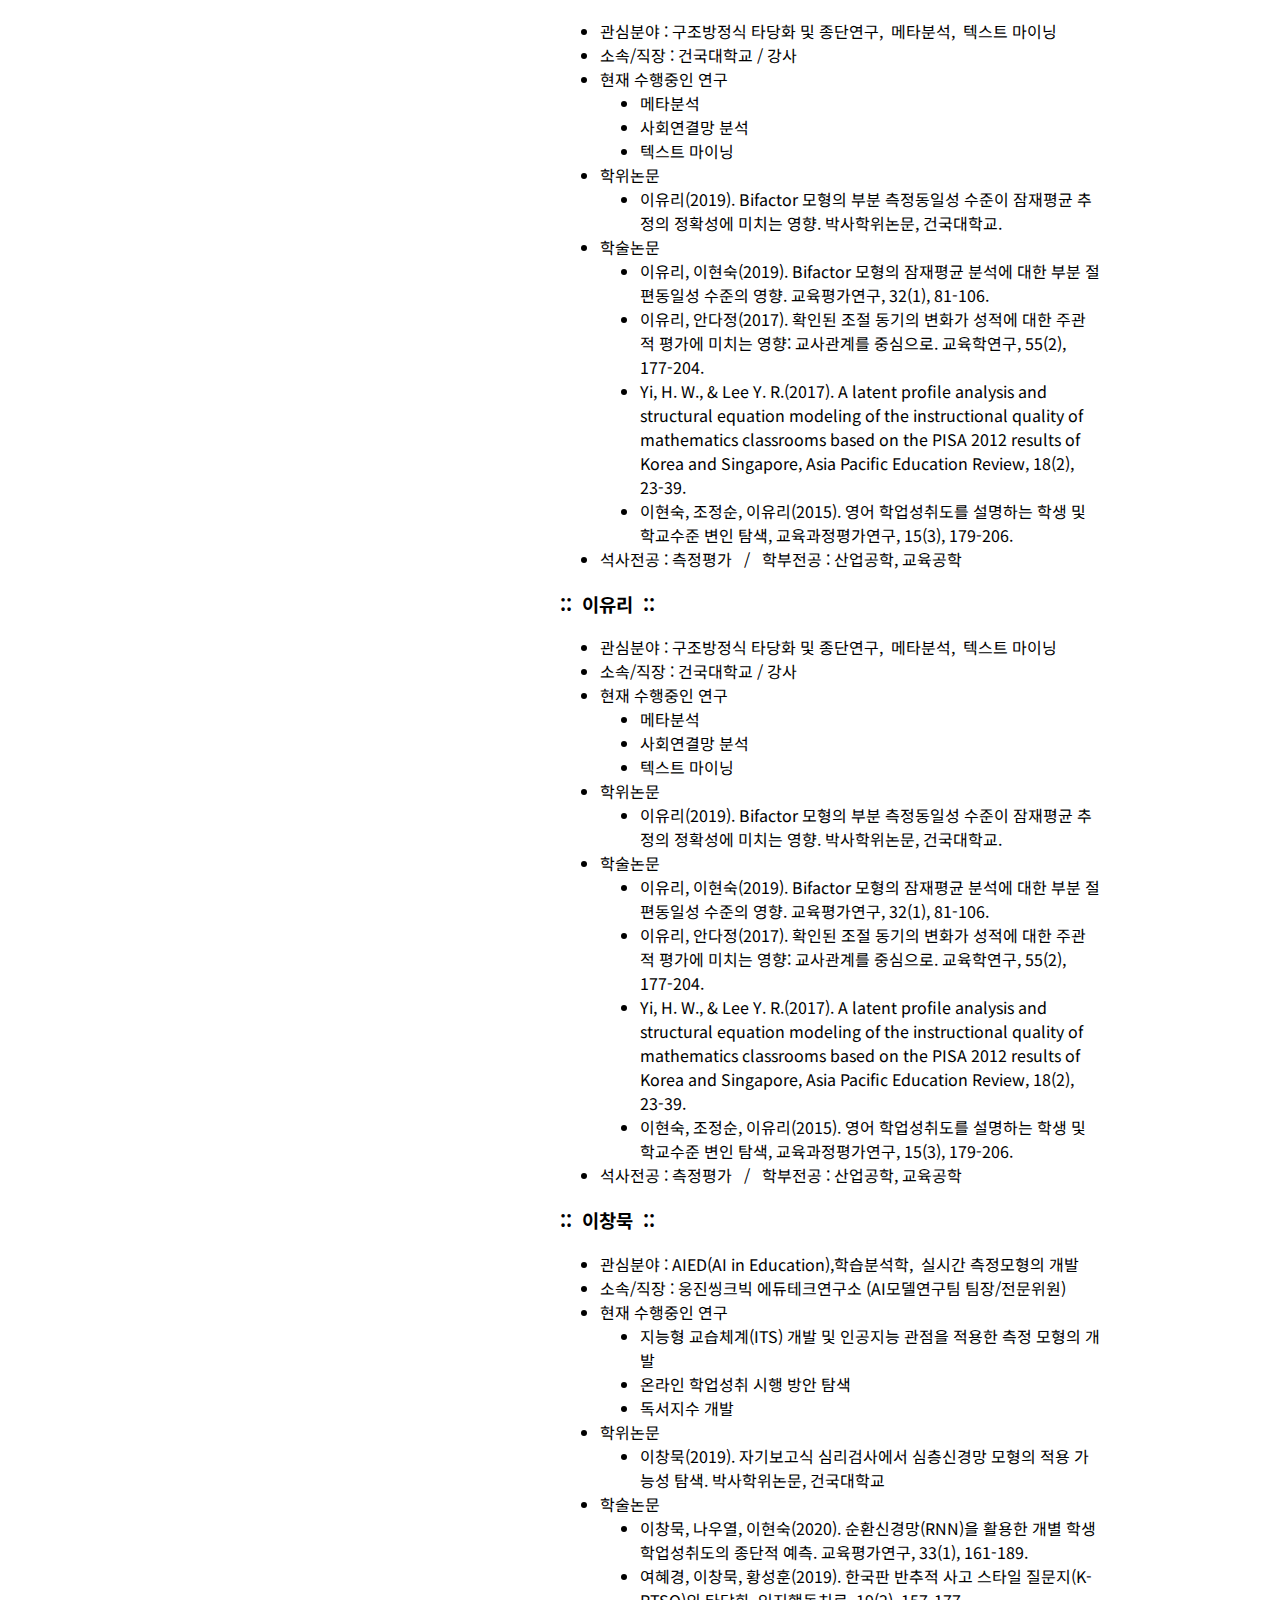
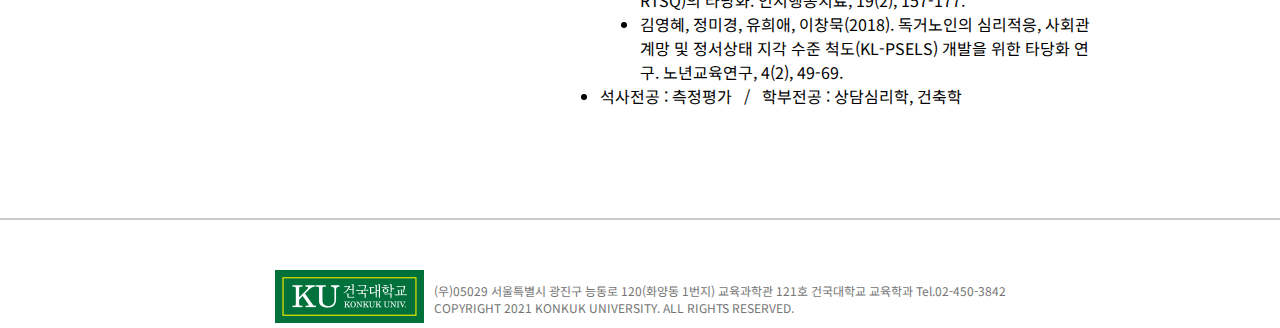
==== commit c8120269: "font change, books mobile size change" ====
--- a/labIntro.html
+++ b/labIntro.html
@@ -8,8 +8,10 @@
     <link rel="stylesheet" type="text/css" href="style/labIntro.css">
     <link rel="shortcut icon" type="image/x-icon" href="./img/kku_logo.png">
 
-    <link href="https://fonts.googleapis.com/css2?family=Noto+Sans+KR:wght@100;300;400;500;700&display=swap"
-          rel="stylesheet">
+    <link rel="preconnect" href="https://fonts.gstatic.com">
+    <link href="https://fonts.googleapis.com/css2?family=Noto+Sans+KR:wght@300&display=swap" rel="stylesheet">
+
+
 
     <script src="https://cdnjs.cloudflare.com/ajax/libs/jquery/3.5.1/jquery.min.js"
             integrity="sha512-bLT0Qm9VnAYZDflyKcBaQ2gg0hSYNQrJ8RilYldYQ1FxQYoCLtUjuuRuZo+fjqhx/qtq/1itJ0C2ejDxltZVFg=="
--- a/style/commonStyle.css
+++ b/style/commonStyle.css
@@ -1,7 +1,7 @@
-@font-face {
-    font-family: 'MalgunGothic';
-    src: url('/font/MalgunGothic.eot');
-}
+/*@font-face {*/
+/*    font-family: 'MalgunGothic';*/
+/*    src: url('/font/MalgunGothic.eot');*/
+/*}*/
 
 :root {
     --font-large: 18px;
@@ -21,7 +21,9 @@
 }
 
 body {
+    /*font-family: 'Noto Sans KR', sans-serif;*/
     font-family: 'Noto Sans KR', sans-serif;
+
     margin: 0;
     width: 100%;
     height: 100%;
--- a/style/labIntro.css
+++ b/style/labIntro.css
@@ -1,8 +1,3 @@
-@font-face {
-    font-family: 'MalgunGothic';
-    src: url('/font/MalgunGothic.eot');
-}
-
 :root {
     --font-xxr: 22px;
     --font-large: 18px;
@@ -130,6 +125,11 @@
 .section__content__second__researcher-master,
 .section__content__wrap {
     padding: 10px 20px;
+}
+
+.section__content__wrap ul{
+    list-style: disc;
+    margin-left: 40px;
 }
 
 .researcher__info--in {
